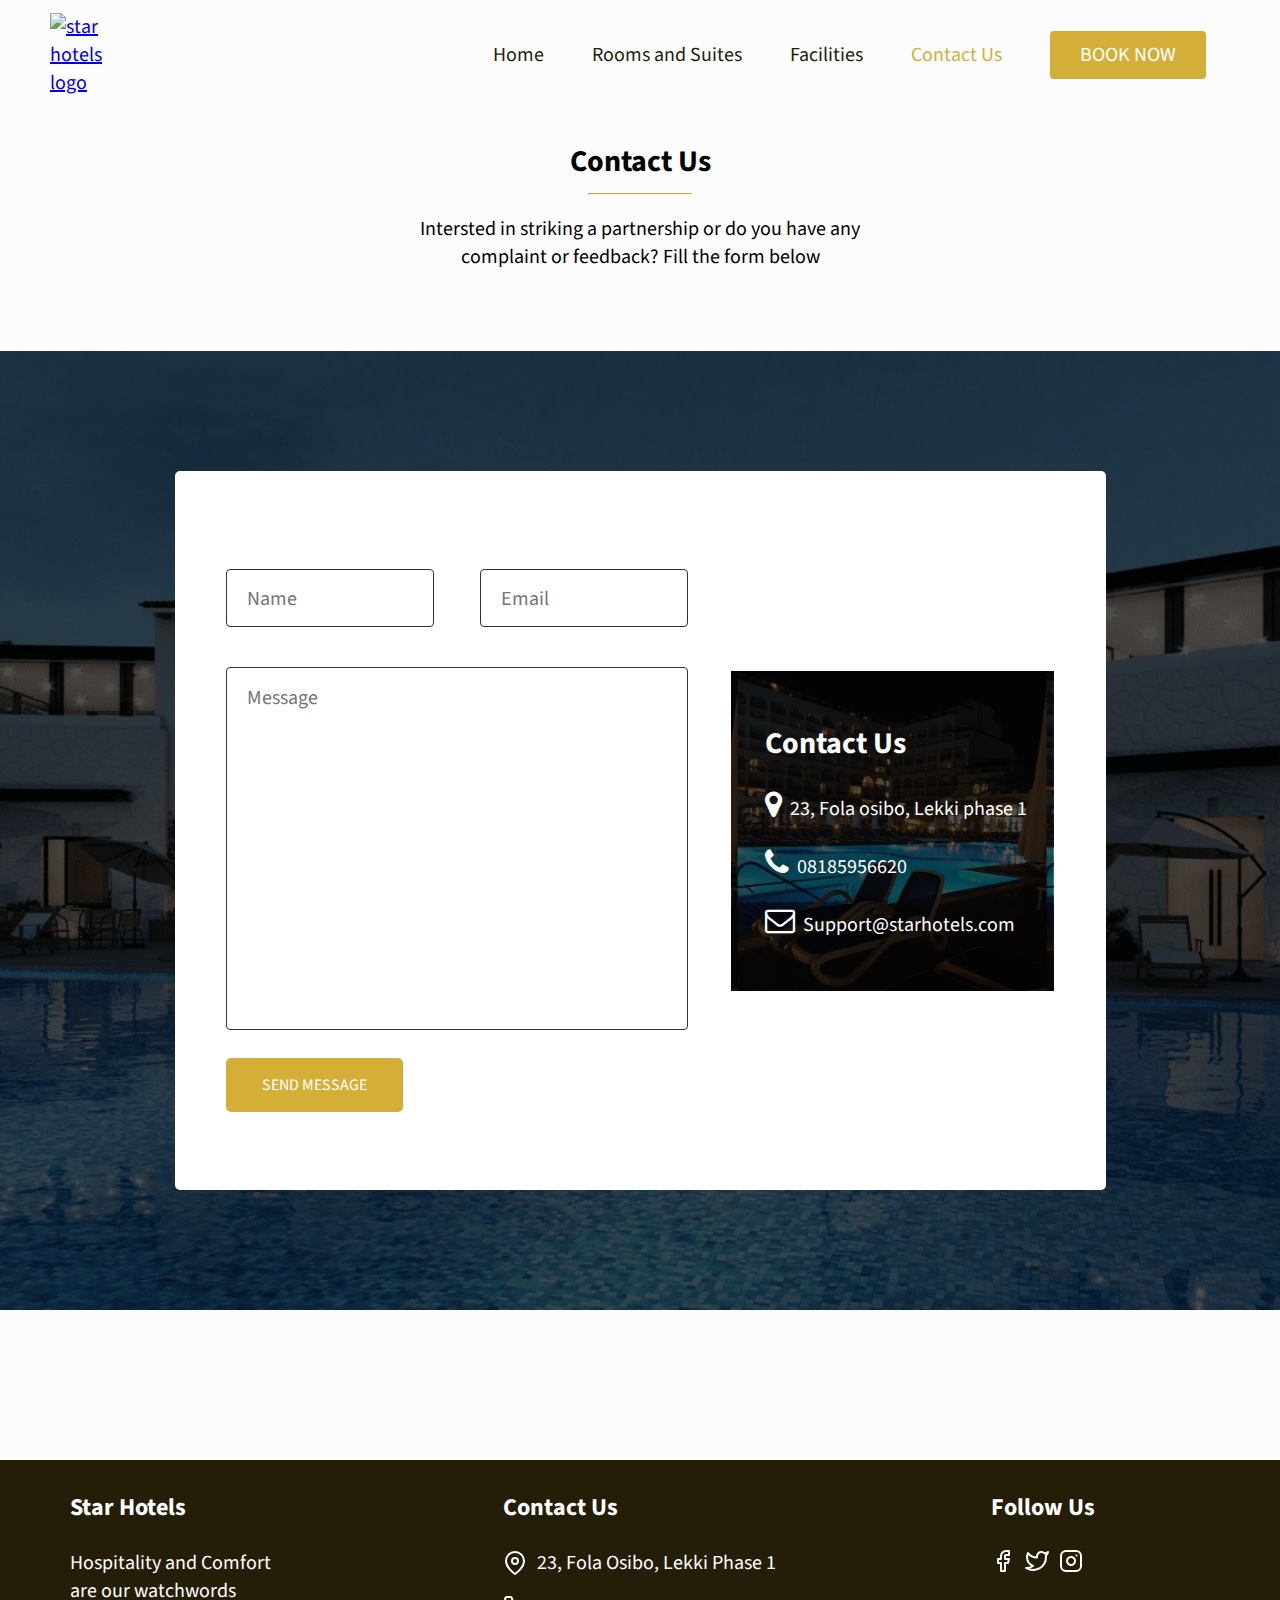
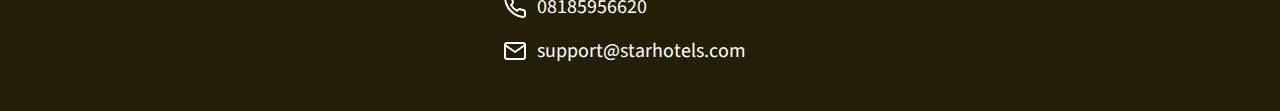
==== contact-page.html @ d0126cf6 "hello" ====
<!DOCTYPE html>
<html lang="en">
	<head>
		<meta charset="UTF-8" />
		<meta name="viewport" content="width=device-width, initial-scale=1.0" />
		<title>Star Hotels - Contact page </title>
		<link
			rel="stylesheet"
			href="https://cdnjs.cloudflare.com/ajax/libs/font-awesome/4.7.0/css/font-awesome.min.css"
		/>

		<link
			href="https://fonts.googleapis.com/css2?family=Source+Sans+Pro:wght@400;700&display=swap"
			rel="stylesheet"
		/>
		<link rel="stylesheet" href="./assets/css/global-header.css" />
		<link rel="stylesheet" href="./assets/css/global-footer.css" />
		<link rel="stylesheet" href="./assets/css/accesibility.css">
		<link rel="stylesheet" href="./assets/css/contact-page.css" />
		<link
			rel="shortcut icon"
			href="./assets/img/favicon.webp"
			type="image/x-icon"
		/>
	</head>
	<body>
		<header>
			<div class="header-container">
				<nav class="header-nav-bar">
					<div class="header-nav-logo">
						<a href="index.html">
							<img src="https://res.cloudinary.com/joshuafolorunsho/image/upload/v1591615159/star_hotels_logo.png"
								alt="star hotels logo">
						</a>
					</div>
					<ul class="header-nav-lists">
						<li class="header-nav-list">
							<a class="header-nav-link" href="index.html">Home</a>
						</li>
						<li class="header-nav-list">
							<a class="header-nav-link" href="rooms-and-suites.html"
								>Rooms and Suites</a
							>
						</li>
						<li class="header-nav-list">
							<a class="header-nav-link" href="facilities.html">Facilities</a>
						</li>
						<li class="header-nav-list">
							<a class="header-nav-link header-active" href="contact-page.html"
								>Contact Us</a
							>
						</li>
						<li class="header-nav-list">
							<a class="header-btn header-btn-custom" href="https://timbu.com/search?query=hotel">BOOK NOW</a>
						</li>
					</ul>

					<div class="header-hamburger-icon">
						<div class="header-hamburger-line-1"></div>
						<div class="header-hamburger-line-2"></div>
						<div class="header-hamburger-line-3"></div>
					</div>
				</nav>
			</div>
		</header>

		<main>
			<div class="container">
				<!-- Header part contain Title page and descriptoion -->
				<div class="header">
					<h2>Contact Us</h2>
					<hr/>
					<p>
						Intersted in striking a partnership or do you have any complaint or
						feedback? Fill the form below
					</p>
				</div>

				<!-- End of header Part -->

				<!-- Main part contain form and informatoion contactus -->
				<div class="main">
					<div class="contact">
						<!-- Form start here -->
						<div class="contact-form">
							<form action="#">
								<div class="contact-detail">
									<label class="hide" for="name">Enter your name</label>
									<input type="text" class="form-control" placeholder="Name" id="name" />
									<label class="hide" for="email">Enter your email address</label>
									<input
										type="email"
										class="form-control"
										placeholder="Email"
										id="email"
										name="email"
									/>
								</div>
								<label class="hide" for="message">message</label>
								<textarea
									class="form-control"
									rows="5"
									id="comment"
									placeholder="Message"
									style="resize: none; width: 100%;"
									name="message"
								></textarea>

								<button type="submit" class="btn">SEND MESSAGE</button>
							</form>
						</div>
						<!-- Form finish here -->

						<!-- Contact Us start here -->
						<div class="contact-us">
							<h3>Contact Us</h3>

							<span
								><i
									style="font-size: 1.5rem;"
									class="fa fa-map-marker"
									aria-hidden="true"
								></i
								>23, Fola osibo, Lekki&nbsp;phase&nbsp;1</span
							>
							<span
								><i
									style="font-size: 1.5rem;"
									class="fa fa-phone"
									aria-hidden="true"
								></i
								>08185956620</span
							>
							<span
								><i
									style="font-size: 1.5rem;"
									class="fa fa-envelope-o"
									aria-hidden="true"
								></i
								>Support@starhotels.com</span
							>
						</div>
						<!-- Contact Us Finish here -->
					</div>
				</div>
			</div>
		</main>

		<footer class="footer">
			<div class="footer-container">
				<nav class="footer-nav">
					<div class="footer-description">
						<h3 class="footer-description-title">Star Hotels</h3>
						<p>Hospitality and Comfort are our watchwords</p>
					</div>
					<div class="footer-contact-us">
						<h3 class="footer-description-title">Contact Us</h3>
						<p class="footer-description-detail"> 
							<img src="./assets/img/map-pin.svg" class="footer-description-icon" alt="star hotel location">
	
							<span>23, Fola Osibo, Lekki Phase 1</span></p>
						<p class="footer-description-detail">
							<img src="./assets/img/phone.svg" class="footer-description-icon" alt="star hotels phone number"> 
							<span>
						 08185956620</span></p>
						<p class="footer-description-detail">
							<img src="./assets/img/mail.svg" class="footer-description-icon" alt="star hotels email">
							<span>support@starhotels.com</span> </p>
					</div>
					<div class="footer-follow-us">
						<h3 class="footer-description-title">Follow Us</h3>
						<ul class="footer-follow-us-lists">
							<li class="follow-us-list">
								<a href="">
									<img src="./assets/img/facebook.svg" alt="star hotels facebook page">
								</a>
							</li>
							<li class="follow-us-list">
								<a href="">
									<img src="./assets/img/twitter.svg" alt="star hotels twitter page">
								</a>
							</li>
							<li class="follow-us-list">
								<a href="">
									<img src="./assets/img/instagram.svg" alt="star hotels instagram page">
								</a>
							</li>
						</ul>
					</div>
				</nav>
			</div>
		</footer>
		<script src="assets/js/toggleHamburger.js"></script>
	</body>
</html>
---- assets/css/global-header.css ----
* {
	margin: 0;
	padding: 0;
	box-sizing: border-box;
}

body {
	font-family: 'Source Sans Pro', sans-serif;
	background-color: #fcfcfc;
}

.header-container {
	max-width: 1200px;
	margin: 0 auto;
	padding: 10px;
	font-size: 16px;
}

.header-nav-lists {
	display: none;
}

.header-nav-list {
	padding: 0 24px;
	list-style-type: none;
}

.header-nav-bar {
	display: flex;
	justify-content: space-between;
	align-items: center;
	height: 10vh;
}

.header-nav-link {
	text-decoration: none;
	color: #241e09;
	font-size: 20px;
}

.header-active {
	color: #d4af37;
}

.header-nav-logo {
	width: 80px;
	position: relative;
	z-index: 11;
}

/**Hamburger ICON **/
.header-hamburger-icon {
	width: 100px;
	height: 30px;
	display: flex;
	flex-direction: column;
	justify-content: center;
	align-items: flex-end;
	cursor: pointer;
}

.header-hamburger-line-1,
.header-hamburger-line-2,
.header-hamburger-line-3 {
	background-color: #d4af37;
	width: 1.78rem;
	height: 0.2rem;
	transition: all 0.2s ease-in-out;
	position: relative;
	z-index: 10;
}

.header-hamburger-line-1,
.header-hamburger-line-2 {
	margin-bottom: 6px;
}

/* Show class to  change the state of hambuger icon cross*/
.show .header-hamburger-line-1 {
	transform: translateY(10px) rotate(135deg);
}

.show .header-hamburger-line-2 {
	opacity: 0;
}

.show .header-hamburger-line-3 {
	transform: translateY(-8.6px) rotate(-135deg);
}

/*Show */

header ul.show {
	position: fixed;
	background-color: #fff;
	top: 8vh;
	left: 0;
	height: 100%;
	width: 100%;
	margin-top: -8vh;
	display: flex;
	flex-direction: column;
	justify-content: center;
	align-items: center;
	z-index: 10;
}

header ul.show li {
	margin: 1rem 0;
}

.header-btn {
	text-decoration: none;
}

.header-btn-custom {
	padding: 10px 30px;
	width: 133px;
	height: 48px;
	border-radius: 4px;
	background-color: #d4af37;
	color: #fff;

}

.header-btn-custom:hover, 
.header-btn-custom:active {
	background-color: #c9a633;
	border: 1px solid #c9a633;
}

@media (min-width: 850px) {
	.header-nav-lists {
		display: flex;
	}

	.header-hamburger-icon {
		display: none;
	}
}

@media (min-width: 1200px) {
	* {
		font-size: 20px;
	}
}
---- assets/css/global-footer.css ----
.footer {
	background-color: #241e09;
	color: #fff;
   min-height: 240px;
}

.footer-container {
	max-width: 1200px;
	margin: 0 auto;
	padding: 1.5rem;
	display: flex;
	flex-direction: column;
	justify-content: start;
	min-height: 240px;
	font-size: 18px;
}

.footer-nav {
	display: grid;
	justify-items: start;
	grid-gap: 70px;
	grid-template-columns: repeat(auto-fit, minmax(280px, 1fr));
}

.footer-description {
   max-width: 210px;
   justify-self: start;
}

.footer-description-title {
	margin-bottom: 24px;
	font-size: 24px;
}

.footer-description-detail {
	display: flex;
	align-items: center;
	margin-bottom: 16px;
}

.footer-description-icon {
	padding-right: 10px;
}

.footer-follow-us-lists {
	display: flex;
	text-decoration: none;
   list-style-type: none;
}

.follow-us-list {
   justify-self: start;
	padding-right: 10px;
}



@media (min-width: 768px) {


   .footer-nav {
      justify-items: start;
   }
   
}


@media (min-width: 1200px) {


   .footer-nav {
      justify-items: center;
   }
   
}
---- assets/css/accesibility.css ----
/*Making the hide element accessible for screen readers*/
.hide {
	position: absolute;
	height: 1px;
	width: 1px;
	overflow: hidden;
	clip: rect(1px 1px 1px 1px); /* IE6, IE7 */
	clip: rect(1px, 1px, 1px, 1px);
}

.jumbotron-form input:focus {
   border: 1.5px solid #3b331a;
}
---- assets/css/contact-page.css ----
.container {
	max-width: 100vw;
	margin: 0 auto;
	padding: 1.5rem 0;
}

main {
	margin-bottom: 6rem;
}

body {
	font-size: 18px;
}

h2 {
	font-weight: bold;
	font-size: 30px;
	margin-bottom: 0;
}

h3 {
	font-size: 30px;
}

i {
	margin-right: 8px;
}

hr {
	border-top: 1.5px solid #d4af37;
	width: 104px;
	margin: 0.5rem auto 1rem;
}

form {
	max-width: 100%;
}

/* ****************** */
.header {
	text-align: center;
	width: 50%;
	margin: 0 auto 4rem auto;
}

.header p {
	margin: 0 auto;
	max-width: 500px;
}

/* main div with div for form and contactus with background image */
.main {
	background: linear-gradient(rgba(0, 0, 0, 0.68), rgba(0, 0, 0, 0.68)),
		url('../img/Rectangle\ 75.webp');
	background-size: cover;
	background-repeat: no-repeat;
	height: 959px;
	display: flex;
	align-items: center;
	width: 100%;
}

/* Contact div contain form and contact us */
.contact {
	background: #ffffff;
	border-radius: 5px;
	display: flex;
	align-items: center;
	justify-content: space-around;
	max-width: 931px;
	height: 719px;
	margin: auto;
	padding: 0 1.5rem;
}

.contact-form {
	width: 53%;
}

.form-control {
	border: 1px solid #333333;
	box-sizing: border-box;
	border-radius: 4px;
	margin: 1rem 0;
	padding: 16px 20px;
}

.form-control::placeholder {
	font-family: 'Source Sans Pro', sans-serif;
}

.form-control:focus {
	border: 1px solid #d4af37;
}

#email,
#name {
	width: 45%;
	height: 58px;
}

#comment {
	height: 363px;
}

/* the input mail and name from form */
.contact-detail {
	display: flex;
	align-items: center;
	justify-content: space-between;
}

.contact-us {
	width: 37%;
	height: 320px;
	background: linear-gradient(rgba(0, 0, 0, 0.68), rgba(0, 0, 0, 0.68)),
		url('../img/Rectangle\ 57.webp');
	background-position: center top;
	color: white;
	display: flex;
	flex-direction: column;
	justify-content: space-around;
	padding: 2rem 0;
}

.contact-us > span,
.contact-us h3 {
	margin-left: 1.7rem;
}

.btn {
	font-size: 16px;
	padding: 0.8rem 1.8rem;
	background-color: #d4af37;
	color: white;
	border-radius: 5px;
	border: none;
	font-family: 'Source Sans Pro', sans-serif;
}

@media only screen and (max-width: 1000px) {
	.contact {
		width: 80%;
	}

	.contact-us > span {
		margin-left: 1rem;
		font-size: 16px;
	}

	.header {
		width: 60%;
	}
}
@media only screen and (max-width: 850px) {
	.contact {
		flex-direction: column;
		align-items: center;
		justify-content: space-around;
		padding: 0 1.5rem;
		height: 90%;
	}

	.contact-form {
		width: 85%;
	}

	.contact-us {
		width: 85%;
		height: 25%;
		color: white;
		padding: 2rem 0;
	}

	.contact-detail {
		flex-direction: column;
	}

	#email,
	#name {
		width: 100%;
	}

	textarea {
		height: 60%;
	}
}
@media only screen and (max-width: 500px) {
	.header {
		width: 70%;
	}

	#comment {
		height: 250px;
	}

	.contact {
		width: 95%;
	}

	.contact-form {
		width: 95%;
	}

	.contact-us {
		width: 95%;
		height: 25%;
		color: white;
		padding: 2rem 0;
	}
}
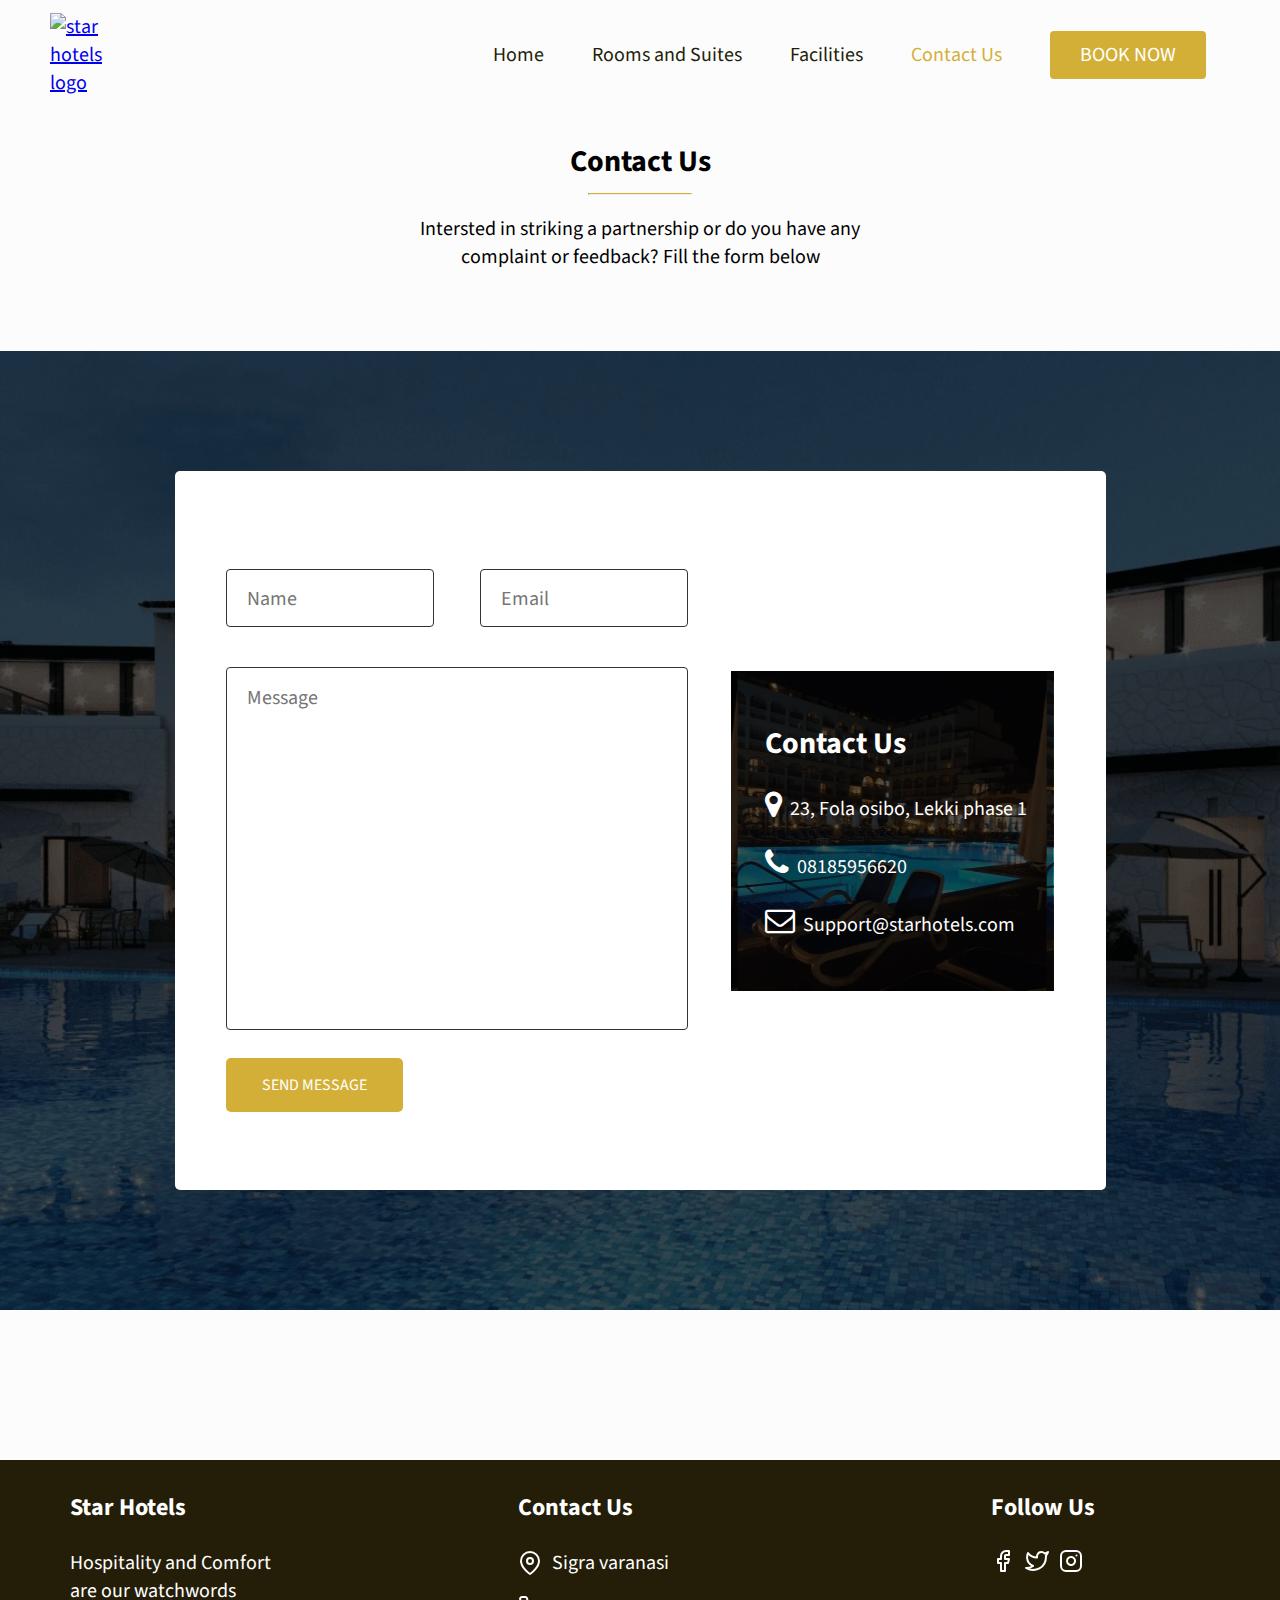
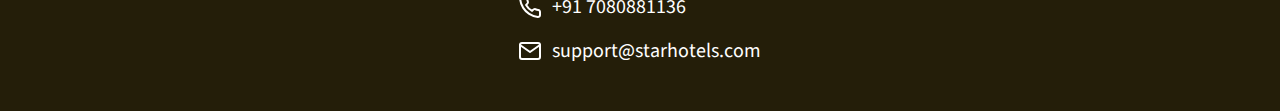
==== commit 35b775fb: "" ====
--- a/contact-page.html
+++ b/contact-page.html
@@ -3,7 +3,7 @@
 	<head>
 		<meta charset="UTF-8" />
 		<meta name="viewport" content="width=device-width, initial-scale=1.0" />
-		<title>Star Hotels - Contact page </title>
+		<title>Star Hotels - Contact page</title>
 		<link
 			rel="stylesheet"
 			href="https://cdnjs.cloudflare.com/ajax/libs/font-awesome/4.7.0/css/font-awesome.min.css"
@@ -158,11 +158,11 @@
 						<p class="footer-description-detail"> 
 							<img src="./assets/img/map-pin.svg" class="footer-description-icon" alt="star hotel location">
 	
-							<span>23, Fola Osibo, Lekki Phase 1</span></p>
+							<span>Sigra varanasi</span></p>
 						<p class="footer-description-detail">
 							<img src="./assets/img/phone.svg" class="footer-description-icon" alt="star hotels phone number"> 
 							<span>
-						 08185956620</span></p>
+						 +91 7080881136</span></p>
 						<p class="footer-description-detail">
 							<img src="./assets/img/mail.svg" class="footer-description-icon" alt="star hotels email">
 							<span>support@starhotels.com</span> </p>
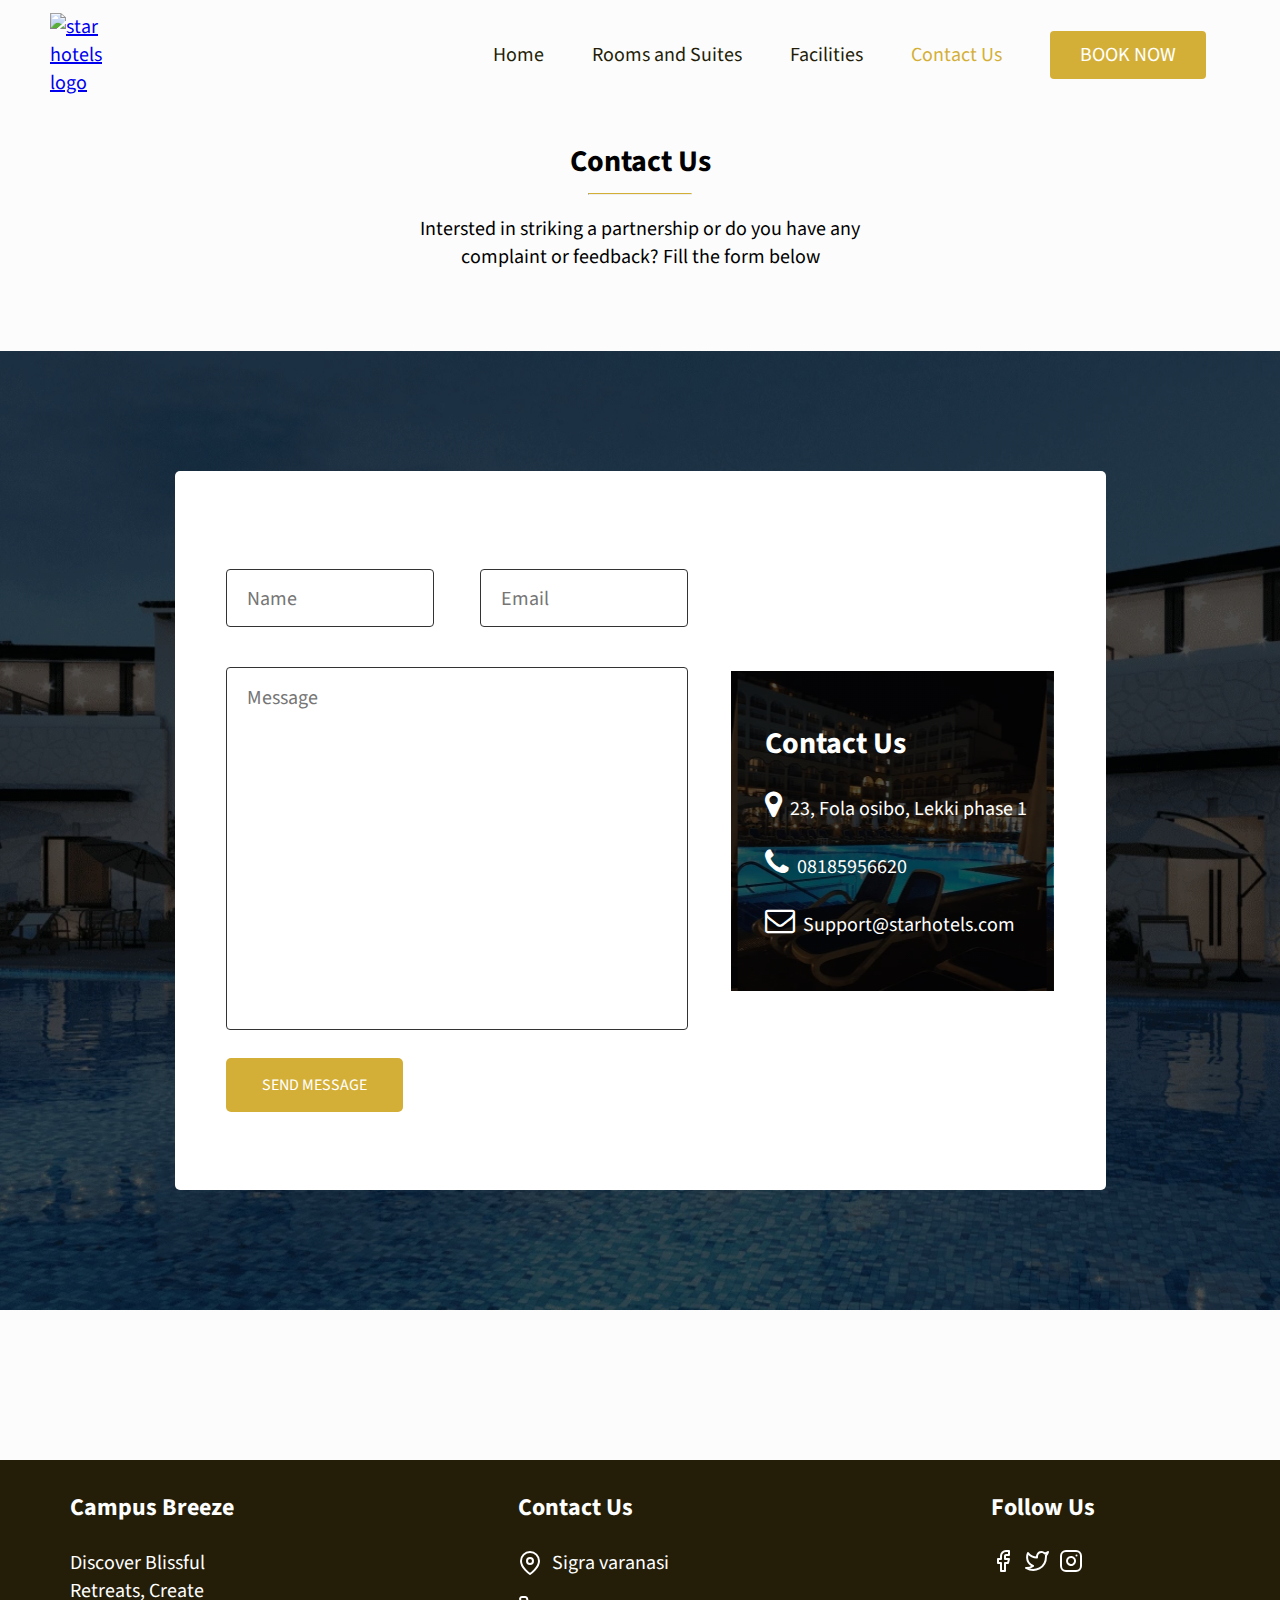
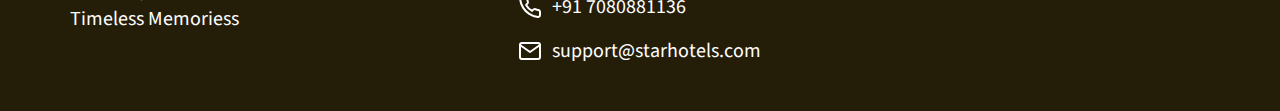
==== commit 25bccee1: "" ====
--- a/contact-page.html
+++ b/contact-page.html
@@ -150,8 +150,8 @@
 			<div class="footer-container">
 				<nav class="footer-nav">
 					<div class="footer-description">
-						<h3 class="footer-description-title">Star Hotels</h3>
-						<p>Hospitality and Comfort are our watchwords</p>
+						<h3 class="footer-description-title">Campus Breeze</h3>
+						<p>Discover Blissful Retreats, Create Timeless Memoriess</p>
 					</div>
 					<div class="footer-contact-us">
 						<h3 class="footer-description-title">Contact Us</h3>
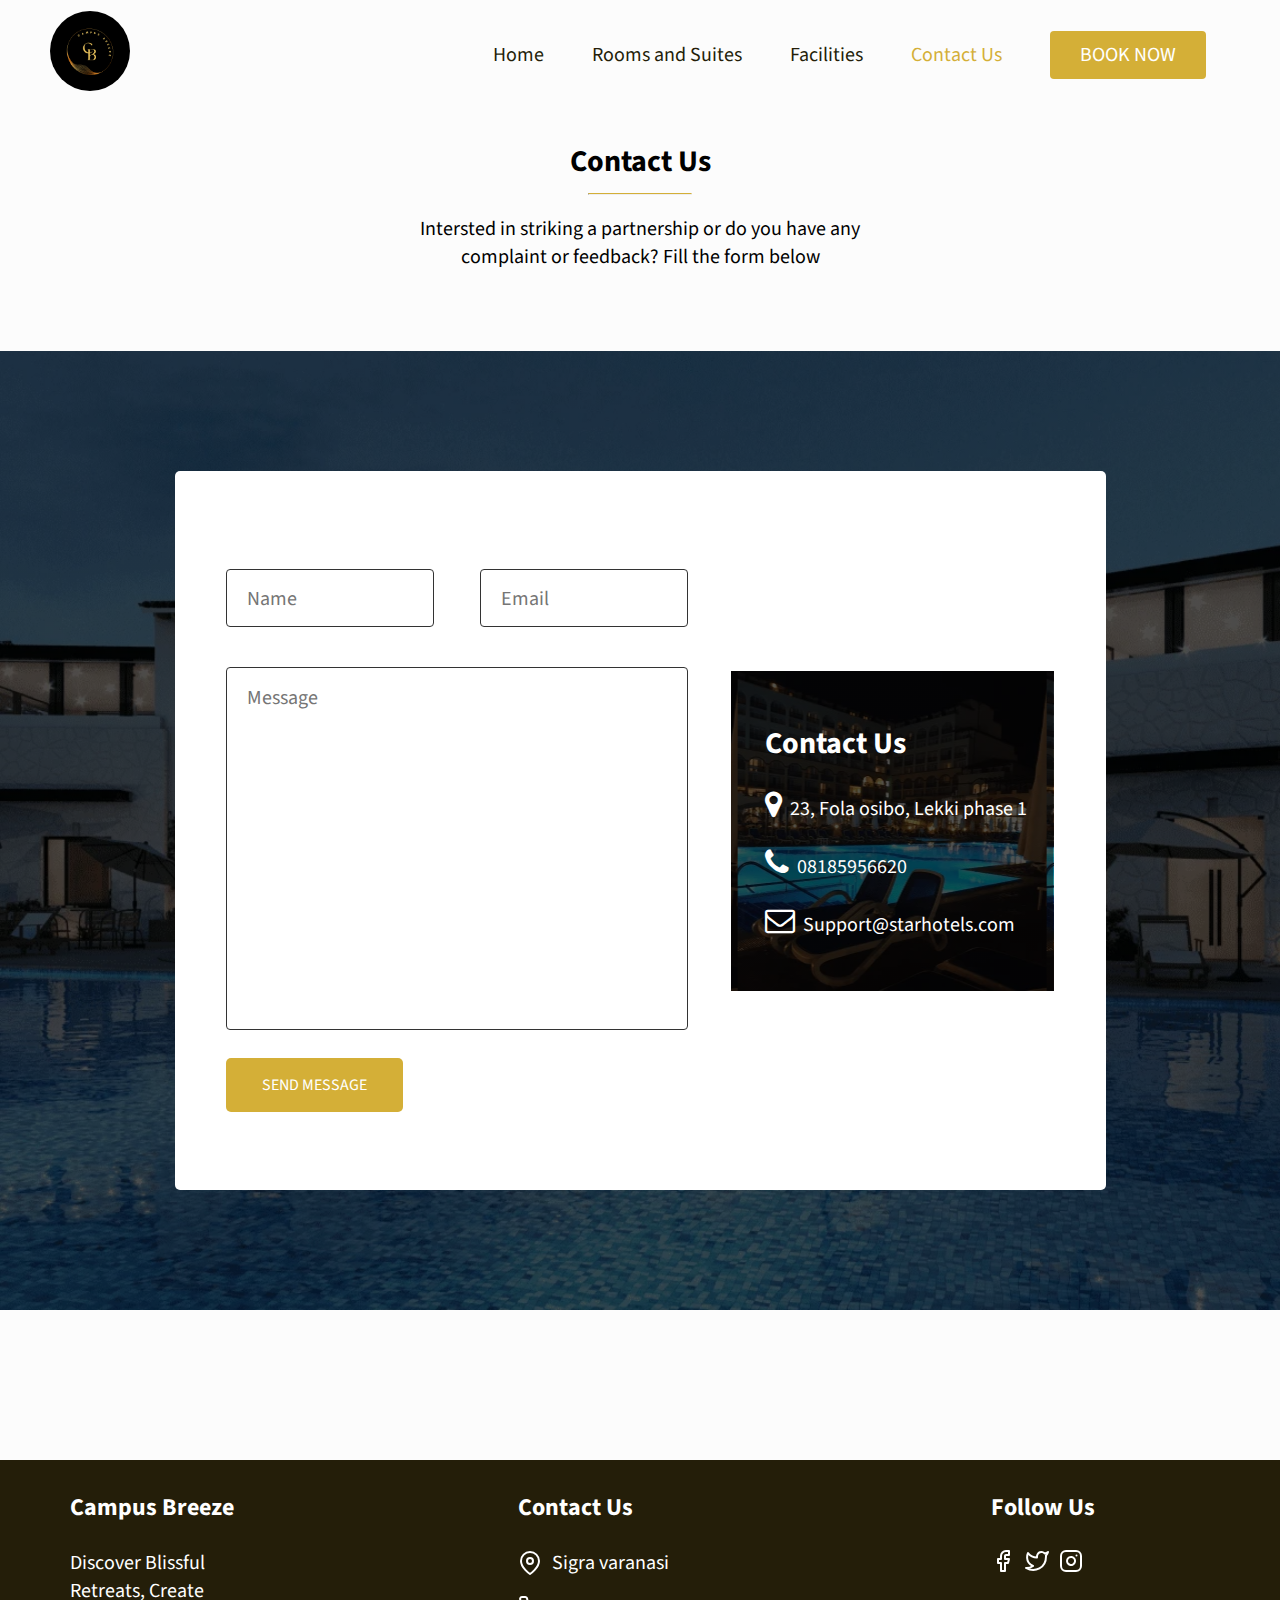
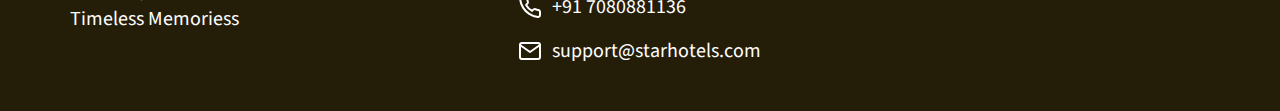
==== commit 62f9cb73: "minor changes" ====
--- a/contact-page.html
+++ b/contact-page.html
@@ -3,7 +3,7 @@
 	<head>
 		<meta charset="UTF-8" />
 		<meta name="viewport" content="width=device-width, initial-scale=1.0" />
-		<title>Star Hotels - Contact page</title>
+		<title>Campus Breeze - Contact page</title>
 		<link
 			rel="stylesheet"
 			href="https://cdnjs.cloudflare.com/ajax/libs/font-awesome/4.7.0/css/font-awesome.min.css"
@@ -29,8 +29,8 @@
 				<nav class="header-nav-bar">
 					<div class="header-nav-logo">
 						<a href="index.html">
-							<img src="https://res.cloudinary.com/joshuafolorunsho/image/upload/v1591615159/star_hotels_logo.png"
-								alt="star hotels logo">
+							<img src="./assets/img/star hotels logo.png" class="logo"
+							alt="star hotels logo">
 						</a>
 					</div>
 					<ul class="header-nav-lists">
--- a/assets/css/global-header.css
+++ b/assets/css/global-header.css
@@ -46,6 +46,11 @@
 	width: 80px;
 	position: relative;
 	z-index: 11;
+}
+
+.logo{
+	width: 80px; 
+	border-radius: 50%;
 }
 
 /**Hamburger ICON **/
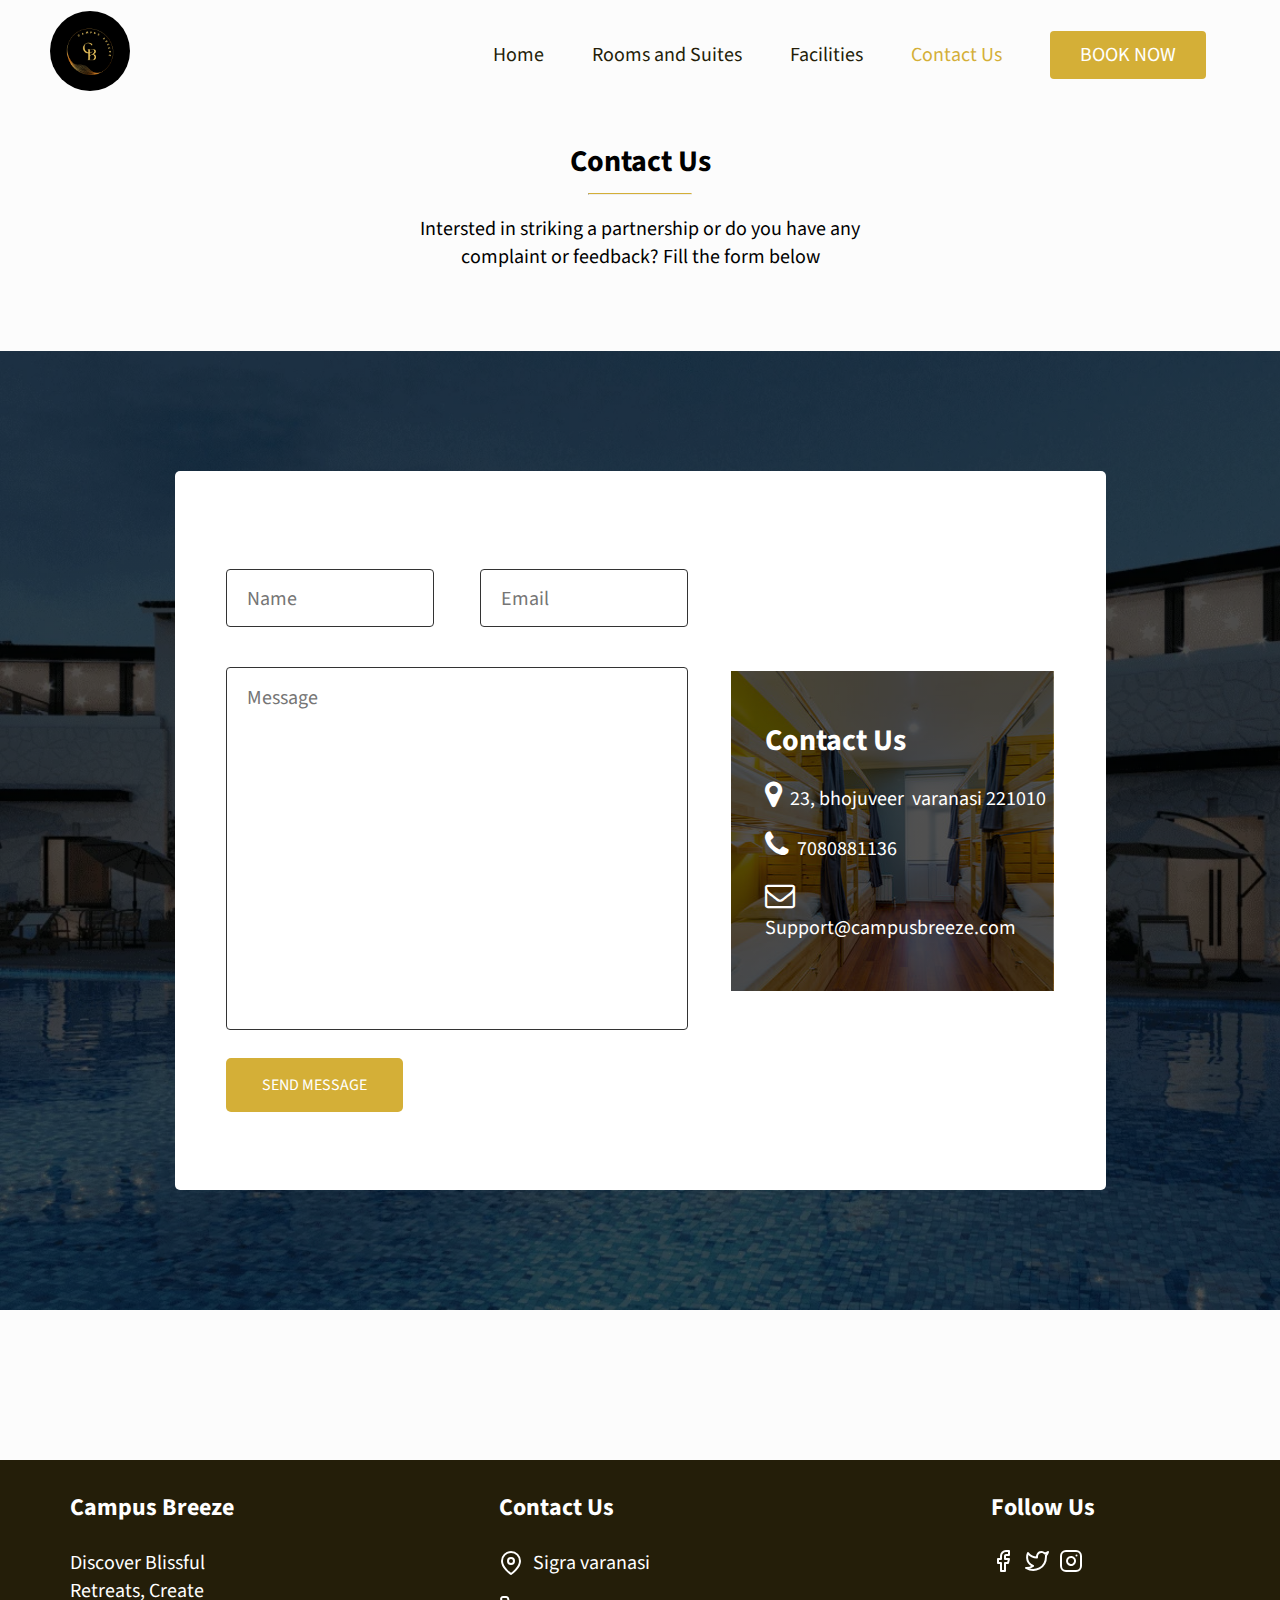
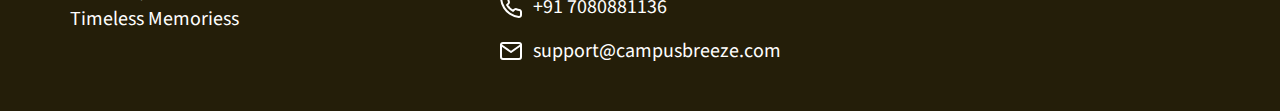
==== commit e869acb8: "" ====
--- a/contact-page.html
+++ b/contact-page.html
@@ -121,7 +121,7 @@
 									class="fa fa-map-marker"
 									aria-hidden="true"
 								></i
-								>23, Fola osibo, Lekki&nbsp;phase&nbsp;1</span
+								>23, bhojuveer &nbsp;varanasi&nbsp;221010</span
 							>
 							<span
 								><i
@@ -129,7 +129,7 @@
 									class="fa fa-phone"
 									aria-hidden="true"
 								></i
-								>08185956620</span
+								>7080881136</span
 							>
 							<span
 								><i
@@ -137,7 +137,7 @@
 									class="fa fa-envelope-o"
 									aria-hidden="true"
 								></i
-								>Support@starhotels.com</span
+								>Support@campusbreeze.com</span
 							>
 						</div>
 						<!-- Contact Us Finish here -->
@@ -165,7 +165,7 @@
 						 +91 7080881136</span></p>
 						<p class="footer-description-detail">
 							<img src="./assets/img/mail.svg" class="footer-description-icon" alt="star hotels email">
-							<span>support@starhotels.com</span> </p>
+							<span>support@campusbreeze.com</span> </p>
 					</div>
 					<div class="footer-follow-us">
 						<h3 class="footer-description-title">Follow Us</h3>
--- a/assets/css/contact-page.css
+++ b/assets/css/contact-page.css
@@ -114,7 +114,7 @@
 	width: 37%;
 	height: 320px;
 	background: linear-gradient(rgba(0, 0, 0, 0.68), rgba(0, 0, 0, 0.68)),
-		url('../img/Rectangle\ 57.webp');
+		url('../img/Rectangle\ 57.jpg');
 	background-position: center top;
 	color: white;
 	display: flex;
